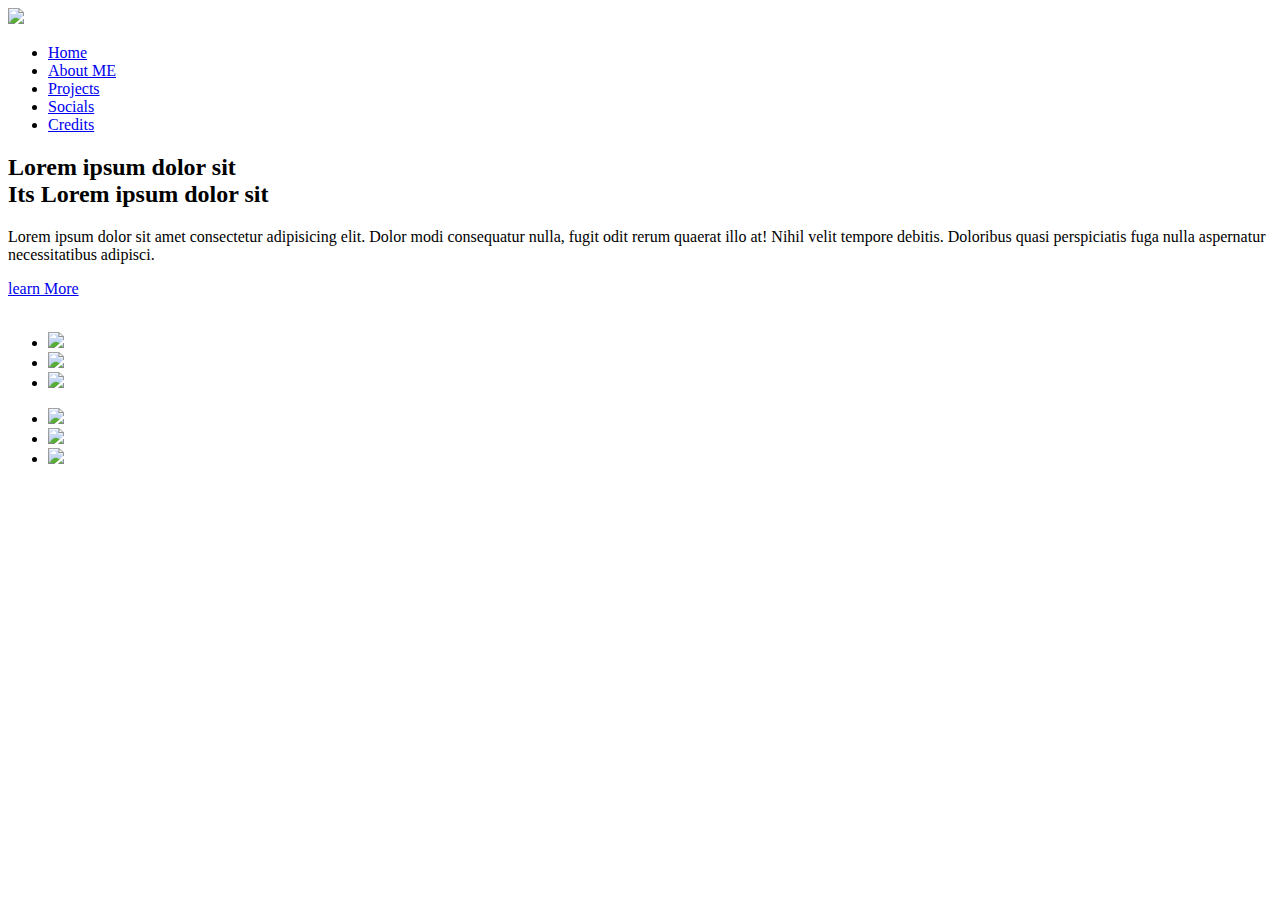
==== index.html @ a9d268d8 "feat(landing page): add HTML structure for landing page" ====
<!DOCTYPE html>
<html lang="en">
<head>
    <meta charset="UTF-8">
    <meta http-equiv="X-UA-Compatible" content="IE=edge">
    <meta name="viewport" content="width=device-width, initial-scale=1.0">
    <link rel="stylesheet" href="./assets/css/style.css">
    <title>Personal Website</title>
</head>
<body>
    <section>
        <div class="circle"></div>
        <header>
            <a href="#"><img src="./images/logo.png" class="logo"></a>
            <ul>
                <li><a href="#">Home</a></li>
                <li><a href="#">About ME</a></li>
                <li><a href="#">Projects</a></li>
                <li><a href="#">Socials</a></li>
                <li><a href="#">Credits</a></li>
            </ul>
        </header>
        <div class="container">
            <div class="text-box">
                <h2> Lorem ipsum dolor sit <br>Its  <span>Lorem ipsum dolor sit </span></h2>
                <p>Lorem ipsum dolor sit amet consectetur adipisicing elit. Dolor modi consequatur nulla, fugit odit rerum quaerat illo at! Nihil velit tempore debitis. Doloribus quasi perspiciatis fuga nulla aspernatur necessitatibus adipisci.</p>
                <a href="#">learn More</a>
            </div>
            <div class="img-box">
                <img src="./images/img1.png" class="starbucks" alt="">
            </div>
        </div>
        <ul class="thumb">
            <li><img src="./images/thumb1.png" onclick="imgSlider('images/img1.png');changeCircleColor('#017143')"></li>
            <li><img src="./images/thumb2.png" onclick="imgSlider('images/img2.png');changeCircleColor('#0eb7495')"></li>
            <li><img src="./images/thumb3.png" onclick="imgSlider('images/img3.png');changeCircleColor('#d752b1')"></li>
        </ul>
        <ul class="social">
            <li><a href="#"><img src="./images/facebook.png"></a></li>
            <li><a href="#"><img src="./images/instagram.png"></a></li>
            <li><a href="#"><img src="./images/twitter.png"></a></li>
        </ul>
    </section>
	<script src="./assets/js/script.js"></script>
</body>
</html>
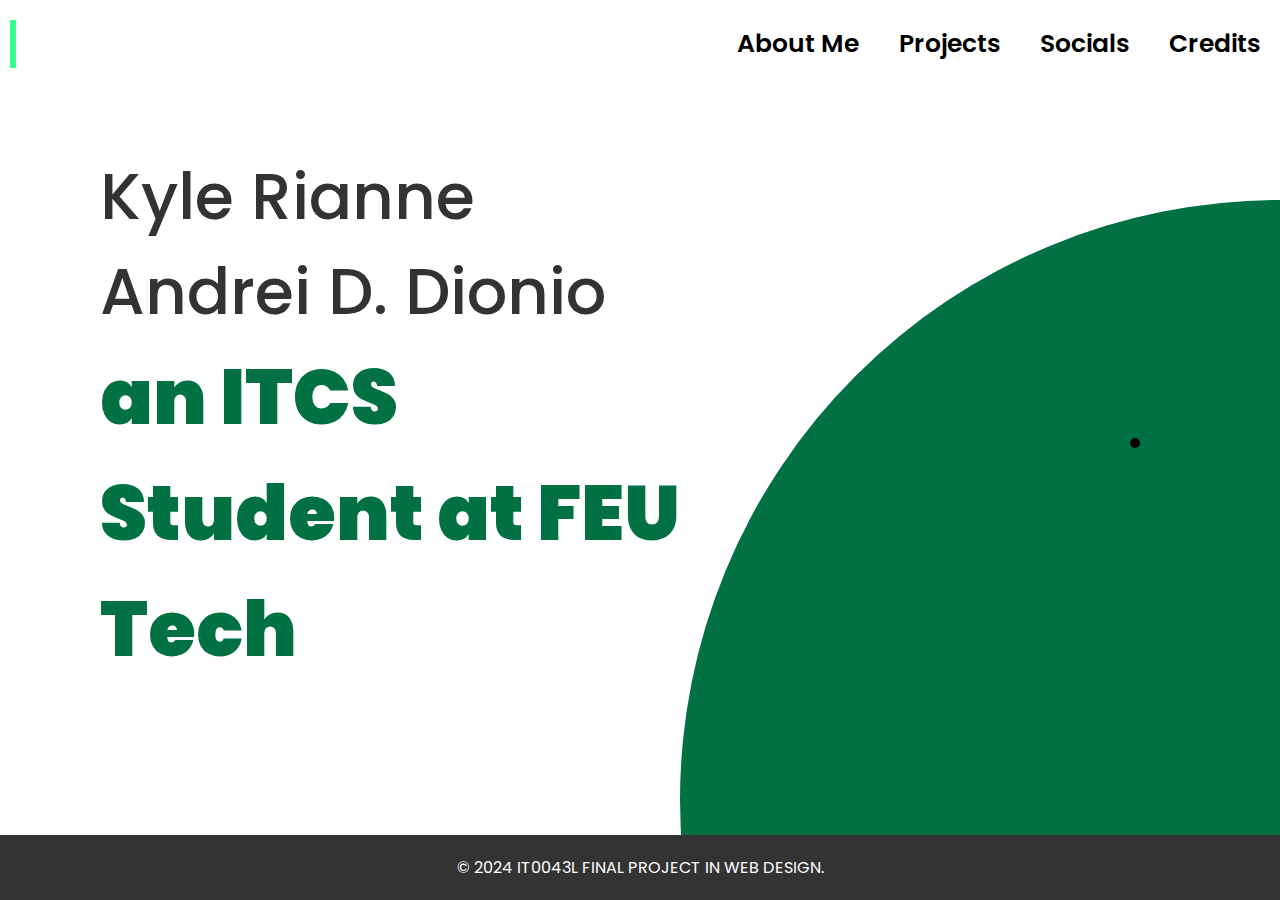
==== commit 8d394696: "feat(landing page): add CSS styling for landing page" ====
--- a/index.html
+++ b/index.html
@@ -11,36 +11,34 @@
     <section>
         <div class="circle"></div>
         <header>
-            <a href="#"><img src="./images/logo.png" class="logo"></a>
-            <ul>
-                <li><a href="#">Home</a></li>
-                <li><a href="#">About ME</a></li>
-                <li><a href="#">Projects</a></li>
-                <li><a href="#">Socials</a></li>
-                <li><a href="#">Credits</a></li>
+            <button class="button" data-text="Awesome">
+                <span class="actual-text">&nbsp;Andrei&nbsp;</span>
+                <span aria-hidden="true" class="hover-text">&nbsp;Andrei &nbsp;</span>
+            </button>
+            <ul class="nav-buttons">
+                <li><button>About Me</button></li>
+                <li><button>Projects</button></li>
+                <li><button>Socials</button></li>
+                <li><button>Credits</button></li>
             </ul>
         </header>
         <div class="container">
             <div class="text-box">
-                <h2> Lorem ipsum dolor sit <br>Its  <span>Lorem ipsum dolor sit </span></h2>
-                <p>Lorem ipsum dolor sit amet consectetur adipisicing elit. Dolor modi consequatur nulla, fugit odit rerum quaerat illo at! Nihil velit tempore debitis. Doloribus quasi perspiciatis fuga nulla aspernatur necessitatibus adipisci.</p>
-                <a href="#">learn More</a>
+                <h2> Kyle Rianne Andrei D. Dionio  <span> an ITCS Student at FEU Tech </span></h2>
+                <p></p>
+                
             </div>
             <div class="img-box">
-                <img src="./images/img1.png" class="starbucks" alt="">
+                <img src="./assets/img/FormalImage.JPG" class="starbucks" alt="">
             </div>
         </div>
-        <ul class="thumb">
-            <li><img src="./images/thumb1.png" onclick="imgSlider('images/img1.png');changeCircleColor('#017143')"></li>
-            <li><img src="./images/thumb2.png" onclick="imgSlider('images/img2.png');changeCircleColor('#0eb7495')"></li>
-            <li><img src="./images/thumb3.png" onclick="imgSlider('images/img3.png');changeCircleColor('#d752b1')"></li>
-        </ul>
-        <ul class="social">
-            <li><a href="#"><img src="./images/facebook.png"></a></li>
-            <li><a href="#"><img src="./images/instagram.png"></a></li>
-            <li><a href="#"><img src="./images/twitter.png"></a></li>
-        </ul>
     </section>
-	<script src="./assets/js/script.js"></script>
+
+    <footer>
+        <div class="footer-content">
+            <p>&copy; 2024 IT0043L FINAL PROJECT IN WEB DESIGN.</p>
+            <!-- Add additional footer content as needed -->
+        </div>
+    </footer>
 </body>
 </html>--- a/assets/css/style.css
+++ b/assets/css/style.css
@@ -0,0 +1,469 @@
+@import url('https://fonts.googleapis.com/css2?family=Montserrat:wght@300;400;500;700&family=Nunito+Sans:ital,wght@0,400;0,700;0,800;1,300;1,700&family=Poppins:wght@400;500;600;700;800;900&display=swap');
+*{
+    margin: 0;
+    padding: 0;
+    box-sizing: border-box;
+    font-family: 'Poppins', sans-serif;
+}
+
+@import url('https://fonts.googleapis.com/css2?family=Montserrat:wght@300;400;500;700&family=Nunito+Sans:ital,wght@0,400;0,700;0,800;1,300;1,700&family=Poppins:wght@400;500;600;700;800;900&display=swap');
+
+* {
+    margin: 0;
+    padding: 0;
+    box-sizing: border-box;
+    font-family: 'Poppins', sans-serif;
+}
+
+html, body {
+    height: 100%;
+    margin: 0;
+}
+
+body {
+    display: flex;
+    flex-direction: column;
+}
+
+section {
+    flex: 1;
+    padding: 100px;
+    display: flex;
+    justify-content: space-between;
+    align-items: center;
+    background: #fff;
+    position: relative; /* Ensure relative positioning for child elements */
+}
+
+header {
+    position: absolute;
+    top: 0;
+    left: 0;
+    width: 100%;
+    padding: 20px 10px;
+    display: flex;
+    justify-content: space-between;
+    align-items: center;
+}
+
+nav ul {
+    list-style-type: none;
+    display: flex;
+}
+
+nav ul li {
+    margin-left: 40px;
+}
+
+nav ul li:first-child {
+    margin-left: 0;
+}
+
+nav ul li a {
+    color: #333;
+    font-weight: 800;
+    text-decoration: none;
+}
+
+.button {
+    --border-right: 6px;
+    --text-stroke-color: rgba(255, 255, 255, 0.6);
+    --animation-color: #37FF8B;
+    --fs-size: 2em;
+    letter-spacing: 3px;
+    text-decoration: none;
+    font-size: var(--fs-size);
+    font-family: "Arial";
+    position: relative;
+    text-transform: uppercase;
+    color: transparent;
+    -webkit-text-stroke: 1px var(--text-stroke-color);
+}
+
+.button:hover .hover-text {
+    width: 100%;
+    filter: drop-shadow(0 0 23px var(--animation-color));
+}
+
+.nav-buttons {
+    list-style-type: none;
+    padding: 0;
+    margin: 0;
+    display: flex;
+    gap: 20px;
+}
+
+.nav-buttons li {
+    position: relative;
+}
+
+.nav-buttons button {
+    color: rgb(0, 0, 0);
+    text-decoration: none;
+    font-size: 25px;
+    border: none;
+    background: none;
+    font-weight: 600;
+    font-family: 'Poppins', sans-serif;
+    position: relative; /* Ensure relative positioning for pseudo-elements */
+    padding: 5px 10px;
+    cursor: pointer;
+}
+
+/* Hover effects */
+.nav-buttons button::before,
+.nav-buttons button::after {
+    content: '';
+    width: 0%;
+    height: 2px;
+    background: #f44336;
+    display: block;
+    transition: width 0.6s ease;
+    position: absolute;
+    bottom: 0;
+}
+
+.nav-buttons button::before {
+    left: 0;
+}
+
+.nav-buttons button::after {
+    right: 0;
+}
+
+.nav-buttons button:hover::after,
+.nav-buttons button:hover::before {
+    width: 100%;
+}
+
+.container {
+    display: flex;
+    justify-content: space-between;
+    align-items: center;
+    max-width: 1200px;
+    margin: auto;
+}
+
+.container .text-box {
+    max-width: 600px;
+}
+
+.container .text-box h2 {
+    color: #333;
+    font-size: 4em;
+    font-weight: 500;
+}
+
+.container .text-box h2 span {
+    color: #017143;
+    font-size: 1.2em;
+    font-weight: 900;
+}
+
+.container .text-box p {
+    color: #333;
+}
+
+.container .text-box a {
+    display: inline-block;
+    margin-top: 20px;
+    padding: 8px 20px;
+    background: #017143;
+    color: #fff;
+    border-radius: 40px;
+    font-weight: 500;
+    letter-spacing: 1px;
+    text-decoration: none;
+}
+
+.container .img-box {
+    display: flex;
+    justify-content: flex-end;
+    align-items: center;
+}
+
+.container .img-box img {
+    max-width: 340px;
+    border-radius: 25px;
+    border: 5px solid #000;
+    transition: transform 0.3s ease, border-color 0.3s ease;
+}
+
+.container .img-box img:hover {
+    transform: scale(1.1);
+    border-color: rgb(30, 255, 0);
+}
+
+.circle {
+    position: absolute;
+    top: 0;
+    left: 0;
+    width: 100%;
+    height: 100%;
+    background: #017143;
+    clip-path: circle(600px at right 800px);
+}
+
+footer {
+    background-color: #333;
+    color: #fff;
+    padding: 20px 0;
+    text-align: center;
+    margin-top: auto; /* Push the footer to the bottom */
+    width: 100%;
+}
+
+
+section{
+    flex: 1;
+    position: relative;
+    width: 100%;
+    min-width: 100vh;
+    padding: 100px;
+    display: flex;
+    justify-content: space-between;
+    align-items: center;
+    background: #fff;
+}
+header{
+    position: absolute;
+    top: 0;
+    left: 0;
+    width: 100%;
+    padding: 20px 10px;
+    display: flex;
+    justify-content: space-between;
+    align-items: center;
+}
+header .logo{
+    position: relative;
+    max-width: 80px;
+}
+header ul{
+    position: relative;
+    display: flex;
+}
+header ul li{
+    list-style: none;
+}
+header ul li a{
+    display: inline-block;
+    color: #333;
+    font-weight: 800;
+    margin-left: 40px;
+    text-decoration: none;
+}
+
+.button {
+    margin: 0;
+    height: auto;
+    background: transparent;
+    padding: 0;
+    border: none;
+    cursor: pointer;
+  }    
+
+  .button {
+    --border-right: 6px;
+    --text-stroke-color: rgba(255,255,255,0.6);
+    --animation-color: #37FF8B;
+    --fs-size: 2em;
+    letter-spacing: 3px;
+    text-decoration: none;
+    font-size: var(--fs-size);
+    font-family: "Arial";
+    position: relative;
+    text-transform: uppercase;
+    color: transparent;
+    -webkit-text-stroke: 1px var(--text-stroke-color);
+  }
+
+  .hover-text {
+    position: absolute;
+    box-sizing: border-box;
+    content: attr(data-text);
+    color: var(--animation-color);
+    width: 0%;
+    inset: 0;
+    border-right: var(--border-right) solid var(--animation-color);
+    overflow: hidden;
+    transition: 0.5s;
+    -webkit-text-stroke: 1px var(--animation-color);
+  }
+
+  .button:hover .hover-text {
+    width: 100%;
+    filter: drop-shadow(0 0 23px var(--animation-color))
+  }
+  
+
+  .nav-buttons {
+    list-style-type: none;
+    padding: 0;
+    margin: 0;
+    display: flex;
+    gap: 20px;
+}
+
+.nav-buttons li {
+    position: relative;
+}
+
+.nav-buttons button {
+    color: rgb(0, 0, 0);
+    text-decoration: none;
+    font-size: 25px;
+    border: none;
+    background: none;
+    font-weight: 600;
+    font-family: 'Poppins', sans-serif;
+    position: relative; /* Ensure relative positioning for pseudo-elements */
+    padding: 5px 10px;
+    cursor: pointer;
+}
+
+/* Hover effects */
+.nav-buttons button::before,
+.nav-buttons button::after {
+    content: '';
+    width: 0%;
+    height: 2px;
+    background: #f44336;
+    display: block;
+    transition: width 0.6s ease;
+    position: absolute;
+    bottom: 0;
+}
+
+.nav-buttons button::before {
+    left: 0;
+}
+
+.nav-buttons button::after {
+    right: 0;
+}
+
+.nav-buttons button:hover::after,
+.nav-buttons button:hover::before {
+    width: 100%;
+}
+
+.container{
+    position: relative;
+    width: 100%;
+    display: flex;
+    justify-content: space-between;
+    align-items: center;
+}
+.container .text-box{
+    position: relative;
+    max-width: 600px;
+}
+.container .text-box h2{
+    color: #333;
+    font-size: 4em;
+    font-weight: 500px;
+}
+.container .text-box h2 span{
+    color: #017143;
+    font-size: 1.2em;
+    font-weight: 900;
+}
+.container .text-box p{
+    color: #333;
+}
+.container .text-box a{
+    display: inline-block;
+    margin-top: 20px;
+    padding: 8px 20px;
+    background: #017143;
+    color: #fff;
+    border-radius: 40px;
+    font-weight: 500;
+    letter-spacing: 1px;
+    text-decoration: none;
+}
+.container .img-box{
+    width: 600px;
+    display: flex;
+    justify-content: flex-end;
+    padding-right: 40px;
+    margin-top: 50px;
+}
+.container .img-box img{
+    max-width: 340px;
+    border-radius: 25px;
+    border: 5px solid #000;
+    transition: transform 0.3s ease, border-color 0.3s ease;
+}
+
+.container .img-box img:hover {
+    transform: scale(1.1); 
+    border-color: rgb(30, 255, 0);
+}
+
+.thumb{
+    position: absolute;
+    left: 50%;
+    bottom: 20px;
+    transform: translateX(-50%);
+    display: flex;
+}
+.thumb li{
+    list-style: none;
+    display: inline-block;
+    margin: 0 20px;
+    padding: ;
+    cursor: pointer;
+    transition: 0.5s;
+}
+.thumb li:hover{
+    transform: translateY(-15px);
+}
+.thumb li img{
+    max-width: 600px;
+}
+.social{
+    position: absolute;
+    top: 50%;
+    right: 30px;
+    transform: translateY(-50%);
+    display: flex;
+    justify-content: center;
+    align-items: center;
+    flex-direction: column;
+}
+.social li {
+    list-style: none;
+}
+.social li a{
+    display: inline-block;
+    margin: 5px 0;
+    transform: scale(0.6);
+    filter: invert(1);
+}
+.circle{
+    position: absolute;
+    top: 0;
+    left: 0;
+    width: 100%;
+    height: 100%;
+    background: #017143;
+    clip-path: circle(600px at right 800px);
+} 
+
+footer {
+    background-color: #333;
+    color: #fff;
+    padding: 20px 0;
+    text-align: center;
+}
+
+.footer-content {
+    max-width: 1200px;
+    margin: 0 auto;
+}
+
+.footer-content p {
+    margin: 0;
+}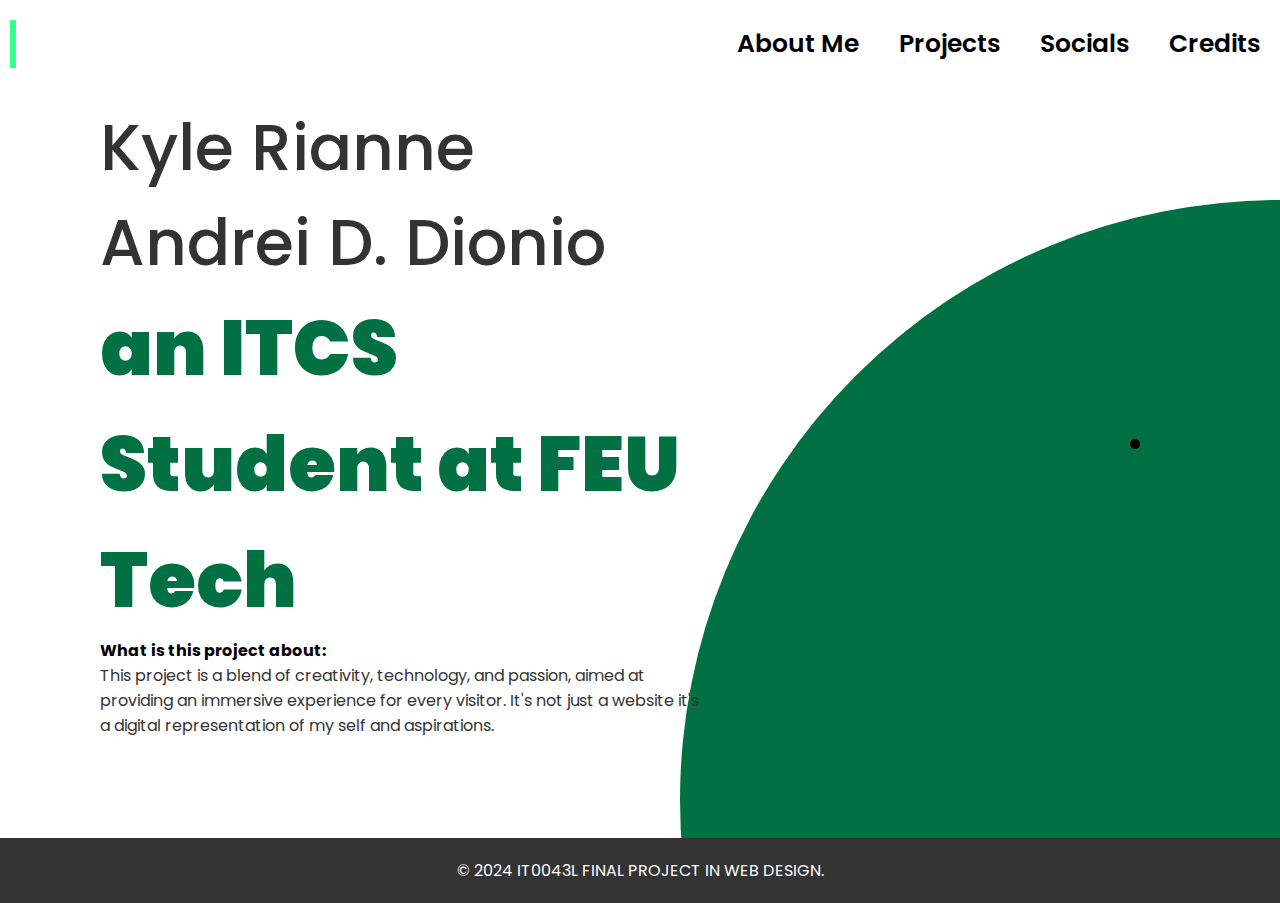
==== commit 14953e3a: "feat (homepage): add an overview of my project" ====
--- a/index.html
+++ b/index.html
@@ -5,28 +5,28 @@
     <meta http-equiv="X-UA-Compatible" content="IE=edge">
     <meta name="viewport" content="width=device-width, initial-scale=1.0">
     <link rel="stylesheet" href="./assets/css/style.css">
-    <title>Personal Website</title>
+    <title>Homepage</title>
 </head>
 <body>
     <section>
         <div class="circle"></div>
         <header>
             <button class="button" data-text="Awesome">
-                <span class="actual-text">&nbsp;Andrei&nbsp;</span>
-                <span aria-hidden="true" class="hover-text">&nbsp;Andrei &nbsp;</span>
+                <span class="actual-text">&nbsp;Homepage&nbsp;</span>
+                <span aria-hidden="true" class="hover-text">&nbsp;Homepage&nbsp;</span>
             </button>
             <ul class="nav-buttons">
-                <li><button>About Me</button></li>
-                <li><button>Projects</button></li>
-                <li><button>Socials</button></li>
-                <li><button>Credits</button></li>
+                <li><a href="./pages/aboutMe/index.html"><button>About Me</button></a></li>
+                <li><a href="./pages/projects/index.html"><button>Projects</button></a></li>
+                <li><a href="./pages/socials/index.html"><button>Socials</button></a></li>
+                <li><a href="./pages/credits/index.html"><button>Credits</button></a></li>
             </ul>
         </header>
         <div class="container">
             <div class="text-box">
                 <h2> Kyle Rianne Andrei D. Dionio  <span> an ITCS Student at FEU Tech </span></h2>
-                <p></p>
-                
+                <h4>What is this project about:</h4>
+                <p> This project is a blend of creativity, technology, and passion, aimed at providing an immersive experience for every visitor. It's not just a website it's a digital representation of my self and aspirations.</p>
             </div>
             <div class="img-box">
                 <img src="./assets/img/FormalImage.JPG" class="starbucks" alt="">
@@ -37,7 +37,6 @@
     <footer>
         <div class="footer-content">
             <p>&copy; 2024 IT0043L FINAL PROJECT IN WEB DESIGN.</p>
-            <!-- Add additional footer content as needed -->
         </div>
     </footer>
 </body>
--- a/assets/css/style.css
+++ b/assets/css/style.css
@@ -1,20 +1,12 @@
 @import url('https://fonts.googleapis.com/css2?family=Montserrat:wght@300;400;500;700&family=Nunito+Sans:ital,wght@0,400;0,700;0,800;1,300;1,700&family=Poppins:wght@400;500;600;700;800;900&display=swap');
-*{
+
+* {
     margin: 0;
     padding: 0;
     box-sizing: border-box;
     font-family: 'Poppins', sans-serif;
 }
 
-@import url('https://fonts.googleapis.com/css2?family=Montserrat:wght@300;400;500;700&family=Nunito+Sans:ital,wght@0,400;0,700;0,800;1,300;1,700&family=Poppins:wght@400;500;600;700;800;900&display=swap');
-
-* {
-    margin: 0;
-    padding: 0;
-    box-sizing: border-box;
-    font-family: 'Poppins', sans-serif;
-}
-
 html, body {
     height: 100%;
     margin: 0;
@@ -32,7 +24,9 @@
     justify-content: space-between;
     align-items: center;
     background: #fff;
-    position: relative; /* Ensure relative positioning for child elements */
+    position: relative;
+    min-width: 100vh;
+    padding: 100px;
 }
 
 header {
@@ -65,20 +59,6 @@
     text-decoration: none;
 }
 
-.button {
-    --border-right: 6px;
-    --text-stroke-color: rgba(255, 255, 255, 0.6);
-    --animation-color: #37FF8B;
-    --fs-size: 2em;
-    letter-spacing: 3px;
-    text-decoration: none;
-    font-size: var(--fs-size);
-    font-family: "Arial";
-    position: relative;
-    text-transform: uppercase;
-    color: transparent;
-    -webkit-text-stroke: 1px var(--text-stroke-color);
-}
 
 .button:hover .hover-text {
     width: 100%;
@@ -105,12 +85,12 @@
     background: none;
     font-weight: 600;
     font-family: 'Poppins', sans-serif;
-    position: relative; /* Ensure relative positioning for pseudo-elements */
+    position: relative;
     padding: 5px 10px;
     cursor: pointer;
 }
 
-/* Hover effects */
+
 .nav-buttons button::before,
 .nav-buttons button::after {
     content: '';
@@ -204,55 +184,8 @@
     clip-path: circle(600px at right 800px);
 }
 
-footer {
-    background-color: #333;
-    color: #fff;
-    padding: 20px 0;
-    text-align: center;
-    margin-top: auto; /* Push the footer to the bottom */
-    width: 100%;
-}
-
-
-section{
-    flex: 1;
-    position: relative;
-    width: 100%;
-    min-width: 100vh;
-    padding: 100px;
-    display: flex;
-    justify-content: space-between;
-    align-items: center;
-    background: #fff;
-}
-header{
-    position: absolute;
-    top: 0;
-    left: 0;
-    width: 100%;
-    padding: 20px 10px;
-    display: flex;
-    justify-content: space-between;
-    align-items: center;
-}
-header .logo{
-    position: relative;
-    max-width: 80px;
-}
-header ul{
-    position: relative;
-    display: flex;
-}
-header ul li{
-    list-style: none;
-}
-header ul li a{
-    display: inline-block;
-    color: #333;
-    font-weight: 800;
-    margin-left: 40px;
-    text-decoration: none;
-}
+
+
 
 .button {
     margin: 0;
@@ -261,7 +194,7 @@
     padding: 0;
     border: none;
     cursor: pointer;
-  }    
+  }
 
   .button {
     --border-right: 6px;
@@ -295,7 +228,7 @@
     width: 100%;
     filter: drop-shadow(0 0 23px var(--animation-color))
   }
-  
+
 
   .nav-buttons {
     list-style-type: none;
@@ -317,12 +250,12 @@
     background: none;
     font-weight: 600;
     font-family: 'Poppins', sans-serif;
-    position: relative; /* Ensure relative positioning for pseudo-elements */
+    position: relative;
     padding: 5px 10px;
     cursor: pointer;
 }
 
-/* Hover effects */
+
 .nav-buttons button::before,
 .nav-buttons button::after {
     content: '';
@@ -450,13 +383,20 @@
     height: 100%;
     background: #017143;
     clip-path: circle(600px at right 800px);
-} 
-
+}
 footer {
     background-color: #333;
     color: #fff;
     padding: 20px 0;
     text-align: center;
+    margin-top: auto;
+    width: 100%;
+}
+footer {
+    background-color: #333;
+    color: #fff;
+    padding: 20px 0;
+    text-align: center;
 }
 
 .footer-content {
